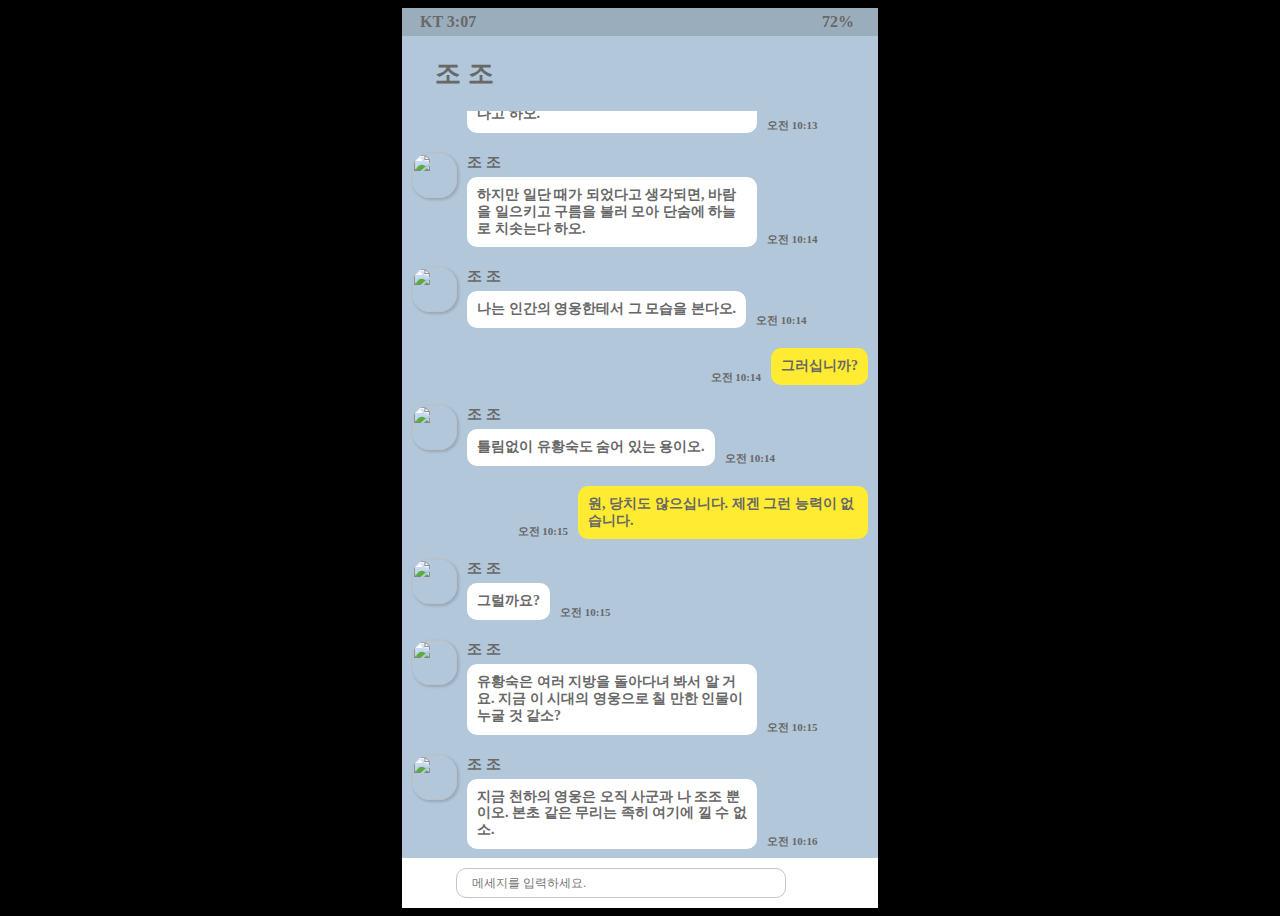
==== chat.html @ ba4c88c8 "Chat screen done" ====
<!DOCTYPE html>
<html lang="en">
  <head>
    <meta charset="UTF-8" />
    <meta http-equiv="X-UA-Compatible" content="IE=edge" />
    <meta name="viewport" content="width=device-width, initial-scale=1.0" />
    <link
      rel="stylesheet"
      href="https://cdn.jsdelivr.net/npm/reset-css@5.0.1/reset.min.css"
    />
    <link
      href="https://hangeul.pstatic.net/hangeul_static/css/nanum-gothic.css"
      rel="stylesheet"
    />
    <script
      src="https://kit.fontawesome.com/ddce6f7cd5.js"
      crossorigin="anonymous"
    ></script>
    <link rel="stylesheet" href="css/global.css" />
    <link rel="stylesheet" href="css/chat.css" />
    <title>Kakao Talk</title>
  </head>
  <body>
    <main class="main_chat">
      <nav class="nav nav--top font-sm">
        <div class="nav__left">
          <span class="">KT 3:07</span>
          <div class=""><i class="fa-solid fa-comment"></i></div>
          <i class="fa-regular fa-envelope"></i>
        </div>
        <div class="nav__right">
          <i class="fa-solid fa-key"></i>
          <i class="fa-solid fa-clock-rotate-left"></i>
          <i class="fa-solid fa-bell-slash"></i>
          <i class="fa-brands fa-bluetooth"></i>
          <i class="fa-solid fa-signal"></i>
          <span class="">72%</span>
          <i class="fa-solid fa-battery-three-quarters"></i>
        </div>
      </nav>
      <header>
        <div class="flex">
          <a href="./chats.html" class="mr">
            <i class="fa-solid fa-arrow-left"></i>
          </a>
          <span class="font-lg">조 조</span>
        </div>
        <div class="header__icons">
          <i class="fa-solid fa-magnifying-glass"></i>
          <i class="fa-solid fa-bars"></i>
        </div>
      </header>
      <div class="chat_container">
        <div class="chat_container__chat chat_container__chat--you">
          <img
            class="avatar"
            src="http://vignette4.wikia.nocookie.net/dynastywarriors/images/0/04/Cao_Cao_%28ROTK10%29.png"
            alt=""
          />
          <div class="chat_container__chat__content">
            <div class="chat_container__chat__content__name">조 조</div>
            <div class="chat_container__chat__content__dialog">
              <div class="chat_container__chat__content__dialog__speech">
                지금 천하의 영웅은 오직 사군과 나 조조 뿐이오. 본초 같은 무리는
                족히 여기에 낄 수 없소.
              </div>
              <div class="chat_container__chat__content__dialog__time">
                오전 10:16
              </div>
            </div>
          </div>
        </div>
        <div class="chat_container__chat chat_container__chat--you">
          <img
            class="avatar"
            src="http://vignette4.wikia.nocookie.net/dynastywarriors/images/0/04/Cao_Cao_%28ROTK10%29.png"
            alt=""
          />
          <div class="chat_container__chat__content">
            <div class="chat_container__chat__content__name">조 조</div>
            <div class="chat_container__chat__content__dialog">
              <div class="chat_container__chat__content__dialog__speech">
                유황숙은 여러 지방을 돌아다녀 봐서 알 거요. 지금 이 시대의
                영웅으로 칠 만한 인물이 누굴 것 같소?
              </div>
              <div class="chat_container__chat__content__dialog__time">
                오전 10:15
              </div>
            </div>
          </div>
        </div>
        <div class="chat_container__chat chat_container__chat--you">
          <img
            class="avatar"
            src="http://vignette4.wikia.nocookie.net/dynastywarriors/images/0/04/Cao_Cao_%28ROTK10%29.png"
            alt=""
          />
          <div class="chat_container__chat__content">
            <div class="chat_container__chat__content__name">조 조</div>
            <div class="chat_container__chat__content__dialog">
              <div class="chat_container__chat__content__dialog__speech">
                그럴까요?
              </div>
              <div class="chat_container__chat__content__dialog__time">
                오전 10:15
              </div>
            </div>
          </div>
        </div>
        <div class="chat_container__chat chat_container__chat--me">
          <div
            class="chat_container__chat__content chat_container__chat__content--me"
          >
            <div class="chat_container__chat__content__dialog">
              <div class="chat_container__chat__content__dialog__time">
                오전 10:15
              </div>
              <div
                class="chat_container__chat__content__dialog__speech chat_container__chat__content__dialog__speech--me"
              >
                원, 당치도 않으십니다. 제겐 그런 능력이 없습니다.
              </div>
            </div>
          </div>
        </div>
        <div class="chat_container__chat chat_container__chat--you">
          <img
            class="avatar"
            src="http://vignette4.wikia.nocookie.net/dynastywarriors/images/0/04/Cao_Cao_%28ROTK10%29.png"
            alt=""
          />
          <div class="chat_container__chat__content">
            <div class="chat_container__chat__content__name">조 조</div>
            <div class="chat_container__chat__content__dialog">
              <div class="chat_container__chat__content__dialog__speech">
                틀림없이 유황숙도 숨어 있는 용이오.
              </div>
              <div class="chat_container__chat__content__dialog__time">
                오전 10:14
              </div>
            </div>
          </div>
        </div>
        <div class="chat_container__chat chat_container__chat--me">
          <div
            class="chat_container__chat__content chat_container__chat__content--me"
          >
            <div class="chat_container__chat__content__dialog">
              <div class="chat_container__chat__content__dialog__time">
                오전 10:14
              </div>
              <div
                class="chat_container__chat__content__dialog__speech chat_container__chat__content__dialog__speech--me"
              >
                그러십니까?
              </div>
            </div>
          </div>
        </div>
        <div class="chat_container__chat chat_container__chat--you">
          <img
            class="avatar"
            src="http://vignette4.wikia.nocookie.net/dynastywarriors/images/0/04/Cao_Cao_%28ROTK10%29.png"
            alt=""
          />
          <div class="chat_container__chat__content">
            <div class="chat_container__chat__content__name">조 조</div>
            <div class="chat_container__chat__content__dialog">
              <div class="chat_container__chat__content__dialog__speech">
                나는 인간의 영웅한테서 그 모습을 본다오.
              </div>
              <div class="chat_container__chat__content__dialog__time">
                오전 10:14
              </div>
            </div>
          </div>
        </div>
        <div class="chat_container__chat chat_container__chat--you">
          <img
            class="avatar"
            src="http://vignette4.wikia.nocookie.net/dynastywarriors/images/0/04/Cao_Cao_%28ROTK10%29.png"
            alt=""
          />
          <div class="chat_container__chat__content">
            <div class="chat_container__chat__content__name">조 조</div>
            <div class="chat_container__chat__content__dialog">
              <div class="chat_container__chat__content__dialog__speech">
                하지만 일단 때가 되었다고 생각되면, 바람을 일으키고 구름을 불러
                모아 단숨에 하늘로 치솟는다 하오.
              </div>
              <div class="chat_container__chat__content__dialog__time">
                오전 10:14
              </div>
            </div>
          </div>
        </div>
        <div class="chat_container__chat chat_container__chat--you">
          <img
            class="avatar"
            src="http://vignette4.wikia.nocookie.net/dynastywarriors/images/0/04/Cao_Cao_%28ROTK10%29.png"
            alt=""
          />
          <div class="chat_container__chat__content">
            <div class="chat_container__chat__content__name">조 조</div>
            <div class="chat_container__chat__content__dialog">
              <div class="chat_container__chat__content__dialog__speech">
                용은 하늘에 오를 시기가 아직 무르직이 않았을 때는, 바닷속에 몸을
                숨겨 머리를 숙이고 발톱을 감추어 잔물결조차 일으키지 않는다고
                하오.
              </div>
              <div class="chat_container__chat__content__dialog__time">
                오전 10:13
              </div>
            </div>
          </div>
        </div>
        <div class="chat_container__chat chat_container__chat--you">
          <img
            class="avatar"
            src="http://vignette4.wikia.nocookie.net/dynastywarriors/images/0/04/Cao_Cao_%28ROTK10%29.png"
            alt=""
          />
          <div class="chat_container__chat__content">
            <div class="chat_container__chat__content__name">조 조</div>
            <div class="chat_container__chat__content__dialog">
              <div class="chat_container__chat__content__dialog__speech">
                내가 말하는 용은 인간, 즉 영웅을 뜻하는 것이오.
              </div>
              <div class="chat_container__chat__content__dialog__time">
                오전 10:13
              </div>
            </div>
          </div>
        </div>
        <div class="chat_container__chat chat_container__chat--me">
          <div
            class="chat_container__chat__content chat_container__chat__content--me"
          >
            <div class="chat_container__chat__content__dialog">
              <div class="chat_container__chat__content__dialog__time">
                오전 10:13
              </div>
              <div
                class="chat_container__chat__content__dialog__speech chat_container__chat__content__dialog__speech--me"
              >
                ?
              </div>
            </div>
          </div>
        </div>
        <div class="chat_container__chat chat_container__chat--you">
          <img
            class="avatar"
            src="http://vignette4.wikia.nocookie.net/dynastywarriors/images/0/04/Cao_Cao_%28ROTK10%29.png"
            alt=""
          />
          <div class="chat_container__chat__content">
            <div class="chat_container__chat__content__name">조 조</div>
            <div class="chat_container__chat__content__dialog">
              <div class="chat_container__chat__content__dialog__speech">
                용이라는건 때로는 커지고, 때로는 작아지기도 한다오. 나에겐
                그것이 보이죠.
              </div>
              <div class="chat_container__chat__content__dialog__time">
                오전 10:13
              </div>
            </div>
          </div>
        </div>
        <div class="chat_container__chat chat_container__chat--you">
          <img
            class="avatar"
            src="http://vignette4.wikia.nocookie.net/dynastywarriors/images/0/04/Cao_Cao_%28ROTK10%29.png"
            alt=""
          />
          <div class="chat_container__chat__content">
            <div class="chat_container__chat__content__name">조 조</div>
            <div class="chat_container__chat__content__dialog">
              <div class="chat_container__chat__content__dialog__speech">
                있다고 생각 하면 있고, 없다고 생각 하면 없지요.
              </div>
              <div class="chat_container__chat__content__dialog__time">
                오전 10:13
              </div>
            </div>
          </div>
        </div>
        <div class="chat_container__chat chat_container__chat--me">
          <div
            class="chat_container__chat__content chat_container__chat__content--me"
          >
            <div class="chat_container__chat__content__dialog">
              <div class="chat_container__chat__content__dialog__time">
                오전 10:12
              </div>
              <div
                class="chat_container__chat__content__dialog__speech chat_container__chat__content__dialog__speech--me"
              >
                아니, 없습니다. 실제로 존재하는 걸까요?
              </div>
            </div>
          </div>
        </div>
        <div class="chat_container__chat chat_container__chat--you">
          <img
            class="avatar"
            src="http://vignette4.wikia.nocookie.net/dynastywarriors/images/0/04/Cao_Cao_%28ROTK10%29.png"
            alt=""
          />
          <div class="chat_container__chat__content">
            <div class="chat_container__chat__content__name">조 조</div>
            <div class="chat_container__chat__content__dialog">
              <div class="chat_container__chat__content__dialog__speech">
                유황숙은 용을 본 적이 있소?
              </div>
              <div class="chat_container__chat__content__dialog__time">
                오전 10:12
              </div>
            </div>
          </div>
        </div>
        <!-- 구분선 -->
        <div class="chat_container__time">199년 1월 13일</div>

        <div class="chat_container__chat chat_container__chat--you">
          <img
            class="avatar"
            src="http://vignette4.wikia.nocookie.net/dynastywarriors/images/0/04/Cao_Cao_%28ROTK10%29.png"
            alt=""
          />
          <div class="chat_container__chat__content">
            <div class="chat_container__chat__content__name">조 조</div>
            <div class="chat_container__chat__content__dialog">
              <div class="chat_container__chat__content__dialog__speech">
                자아, 무척 피곤하실 텐데, 오늘 밤엔 푹 쉬시는 게 좋겠소.
              </div>
              <div class="chat_container__chat__content__dialog__time">
                오후 05:14
              </div>
            </div>
          </div>
        </div>

        <div class="chat_container__chat chat_container__chat--me">
          <div
            class="chat_container__chat__content chat_container__chat__content--me"
          >
            <div class="chat_container__chat__content__dialog">
              <div class="chat_container__chat__content__dialog__time">
                오후 05:13
              </div>
              <div
                class="chat_container__chat__content__dialog__speech chat_container__chat__content__dialog__speech--me"
              >
                감사합니다.
              </div>
            </div>
          </div>
        </div>
        <div class="chat_container__chat chat_container__chat--you">
          <img
            class="avatar"
            src="http://vignette4.wikia.nocookie.net/dynastywarriors/images/0/04/Cao_Cao_%28ROTK10%29.png"
            alt=""
          />
          <div class="chat_container__chat__content">
            <div class="chat_container__chat__content__name">조 조</div>
            <div class="chat_container__chat__content__dialog">
              <div class="chat_container__chat__content__dialog__speech">
                유비님이 무사하셔서 무엇보다 다행이오. 이제 아무 걱정 마시오.
              </div>
              <div class="chat_container__chat__content__dialog__time">
                오후 05:12
              </div>
            </div>
          </div>
        </div>
        <div class="chat_container__time">198년 4월 28일</div>
      </div>

      <div class="input_container">
        <div class="input_container__input">
          <i class="fa-solid fa-circle-plus"></i>
          <input class="reply" type="text" placeholder="메세지를 입력하세요." />
          <i class="fa-solid fa-face-smile"></i>
          <i class="fa-solid fa-hashtag"></i>
        </div>
      </div>
    </main>
  </body>
</html>
---- css/global.css ----
* {
  box-sizing: border-box;
}

body {
  font-family: "NanumGothic";
  font-size: 18px;
  font-weight: bold;
  background-color: black;
  color: #686868;
  display: flex;
  flex-direction: column;
  justify-content: center;
  align-items: center;
}

a {
  color: inherit;
  text-decoration: none;
  outline: none;
}

a:hover,
a:active {
  text-decoration: none;
  color: inherit;
  background-color: none;
}

* {
  -ms-overflow-style: none; /* IE and Edge */
  scrollbar-width: none; /* Firefox */
}
*::-webkit-scrollbar {
  display: none; /* Chrome, Safari, Opera*/
}

.font-lg {
  font-size: 26px;
}

.font-sm {
  font-size: 14px;
}

.font-xs {
  font-size: 12px;
}

.flex {
  display: flex;
  align-items: center;
}

.mr {
  margin-right: 15px;
}

main {
  height: 100vh;
  width: 476px;
  background-color: white;
  position: relative;
}

.main_container {
  max-height: calc(100vh - 18px - 75px - 60px);
  overflow: hidden;
}

.main_container:hover {
  overflow-y: scroll;
}

section {
  padding: 18px;
  box-shadow: rgba(27, 31, 35, 0.04) 0px 1px 0px,
    rgba(255, 255, 255, 0.25) 0px 1px 0px inset;
}

.nav {
  display: flex;
  align-items: center;
  font-size: 16px;
  font-weight: bold;
}

.nav--top {
  padding: 5px 18px;
  justify-content: space-between;
}

.nav__left {
  display: flex;
  gap: 6px;
}

.nav__right {
  display: flex;
  gap: 6px;
}

header {
  height: 75px;
  display: flex;
  align-items: center;
  justify-content: space-between;
  padding: 0 18px;
  font-weight: bolder;
}

.header__icons {
  display: flex;
  gap: 20px;
}

.avatar {
  height: 45px;
  width: 45px;
  object-fit: cover;
  border-radius: 40%;
  box-shadow: rgba(0, 0, 0, 0.15) 1.95px 1.95px 2.6px;
}

.avatar--solo {
  display: flex;
  justify-content: center;
  align-items: center;
  font-size: 22px;
  margin-right: 15px;
}

.avatar--lg {
  height: 65px;
  width: 65px;
  margin-right: 20px;
}

.avatar--sm {
  height: 25px;
  width: 25px;
}

.avatar--add {
  color: #717171;
  background-color: #f5f5f5;
}

.avatar--birth {
  background-color: #f56970;
  color: white;
}

.avatar--recommend {
  background-color: #8f7fc0;
  color: white;
}
footer {
  border-top: 1px solid rgb(243, 243, 243);
  background-color: #f2f2f2;
  position: absolute;
  height: 60px;
  width: 100%;
  bottom: 0;
  display: flex;
  align-items: center;
  justify-content: space-around;
  font-size: 20px;
}

footer > a {
  height: 60px;
  width: 40px;
  display: flex;
  align-items: center;
  justify-content: center;
}

.link_chat {
  position: relative;
}

.link_chat > div:first-child {
  position: absolute;
  display: flex;
  justify-content: center;
  align-items: center;
  font-size: 10px;
  font-weight: lighter;
  top: 15px;
  right: -5px;
  background-color: #de6347;
  color: white;
  padding: 2px 4px;
  border-radius: 7.5px;
}

@keyframes hideSplashScreen {
  from {
    opacity: 1;
  }
  to {
    opacity: 0;
    visibility: hidden;
  }
}

#splash_screen {
  background-color: #ffeb34;
  position: absolute;
  top: 0;
  height: 100vh;
  width: 476px;
  display: flex;
  justify-content: center;
  align-items: center;
  font-size: 90px;
  animation: hideSplashScreen 0.5s ease-in-out forwards;
  animation-delay: 0.5s;
}
---- css/chat.css ----
.main_chat {
  background-color: #b2c7da;
  position: relative;
}

main > nav {
  background-color: #9aadbc;
}

.input_container {
  position: absolute;
  bottom: 0;
  width: 100%;
}

.input_container__input {
  background-color: #fff;
  display: flex;
  align-items: center;
  height: 50px;
  justify-content: space-between;
  font-size: 20px;
  padding: 0px 15px;
  position: relative;
}

.reply {
  border: 1px solid rgb(197, 197, 197);
  border-radius: 10px;
  height: 30px;
  outline: none;
  width: 330px;
  padding-left: 15px;
  font-size: 12px;
  font-weight: lighter;
  transition: all 0.1s ease-in-out;
}

/* .reply:focus {
  position: absolute;
  width: 100%;
  height: 50px;
  left: 0;
  border-radius: 0;
} */

.input_container:focus-within .fa-circle-plus:first-child {
  visibility: hidden;
}

.input_container:focus-within .reply {
  transform: translateX(-45px);
  height: 50px;
  border: none;
}

.chat_container {
  display: flex;
  flex-direction: column-reverse;
  align-items: center;
  overflow: hidden;
  width: 476px;
  max-height: calc(100vh - 27px - 50px - 75px);
}

.chat_container:hover {
  overflow-y: scroll;
}

.chat_container__time {
  background-color: #9cafbf;
  color: white;
  font-size: 12px;
  font-weight: lighter;
  padding: 10px;
  max-width: max-content;
  border-radius: 16px;
  margin-bottom: 10px;
  margin-top: 30px;
}

.chat_container__time:first-child {
  margin-top: 0;
}

.chat_container__chat {
  width: 476px;
  padding: 10px;
  display: flex;
  gap: 10px;
}

.chat_container__chat__content {
  display: flex;
  flex-direction: column;
  gap: 5px;
  width: 100%;
}

.chat_container__chat__content--me {
  align-items: flex-end;
}

.chat_container__chat__content__name {
  font-size: 15px;
}

.chat_container__chat__content__dialog {
  display: flex;
  align-items: flex-end;
  gap: 10px;
}

.chat_container__chat__content__dialog__speech {
  background-color: #fff;
  padding: 10px;
  border-radius: 10px;
  font-size: 14px;
  max-width: 290px;
  line-height: 120%;
}

.chat_container__chat__content__dialog__speech--me {
  background-color: #ffeb32;
}

.chat_container__chat__content__dialog__time {
  font-size: 11px;
}
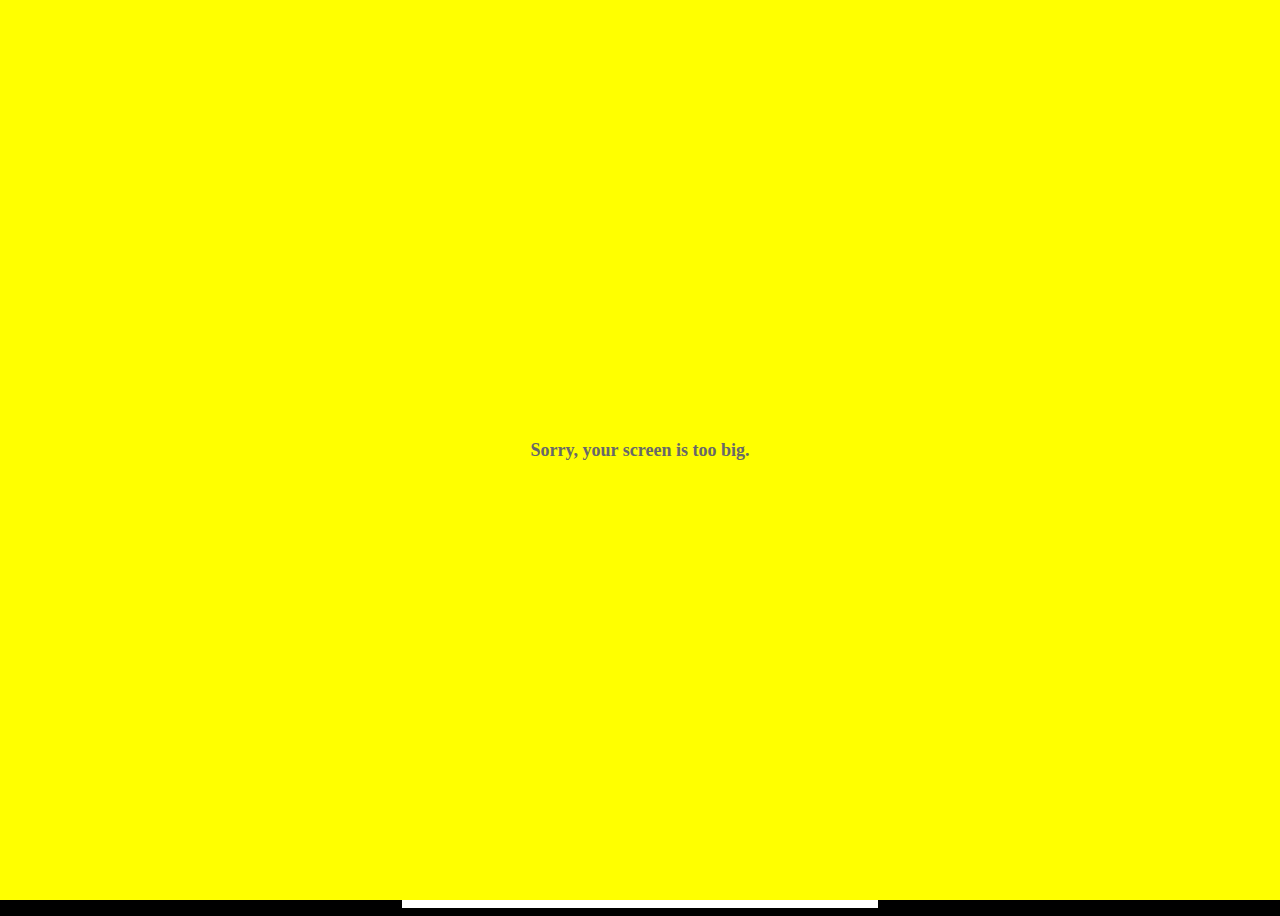
==== commit 29b8bc9e: "media query done" ====
--- a/chat.html
+++ b/chat.html
@@ -387,5 +387,6 @@
         </div>
       </div>
     </main>
+    <div id="no-mobile">Sorry, your screen is too big.</div>
   </body>
 </html>
--- a/css/global.css
+++ b/css/global.css
@@ -215,6 +215,25 @@
   justify-content: center;
   align-items: center;
   font-size: 90px;
-  animation: hideSplashScreen 0.5s ease-in-out forwards;
-  animation-delay: 0.5s;
-}
+  animation: hideSplashScreen 0.3s ease-in-out forwards;
+  animation-delay: 0.3s;
+}
+
+#no-mobile {
+  position: absolute;
+  z-index: 99;
+  height: 100vh;
+  width: 100vw;
+  background-color: yellow;
+  display: flex;
+  top: 0;
+
+  justify-content: center;
+  align-items: center;
+}
+
+@media screen and (max-width: 640px) {
+  #no-mobile {
+    display: none;
+  }
+}
